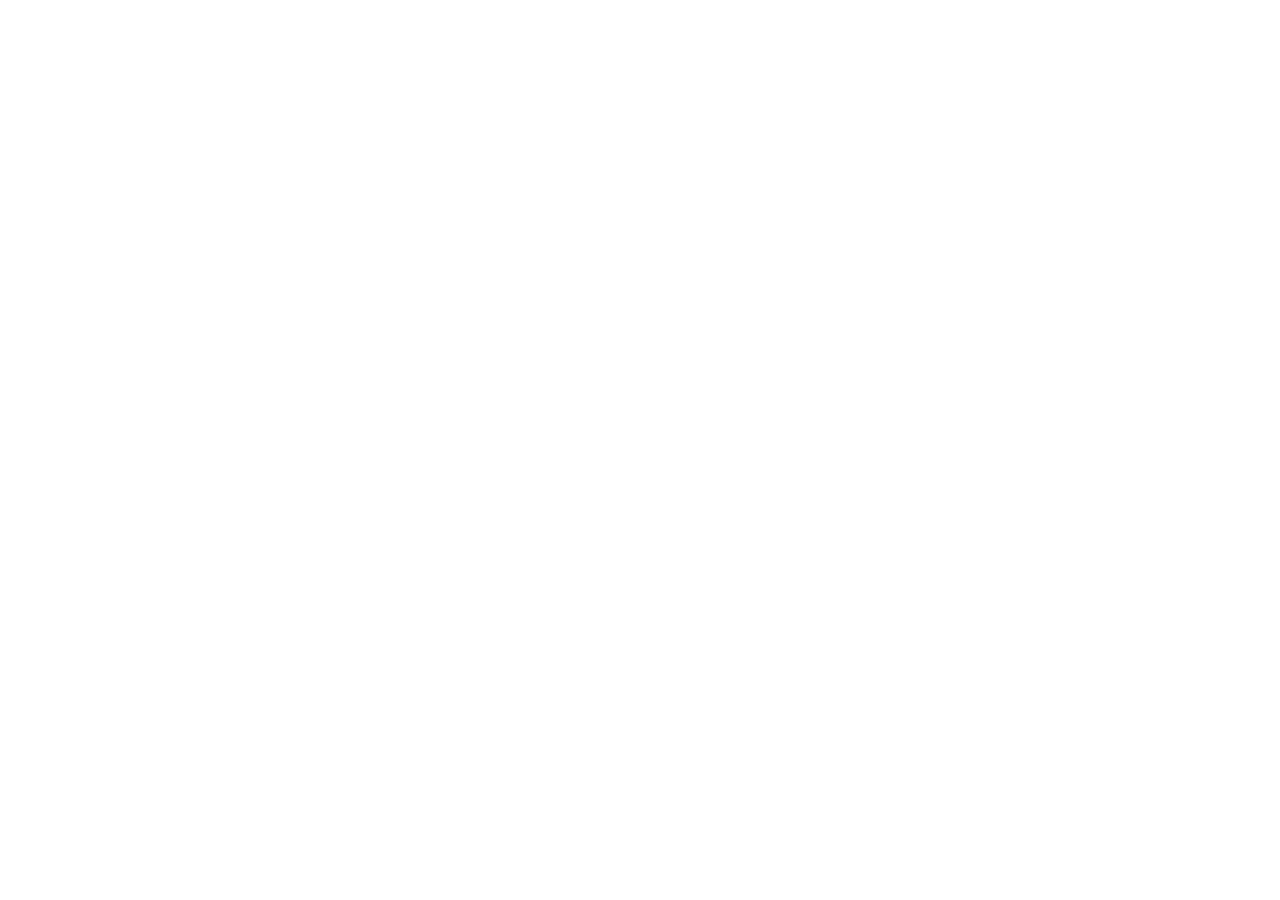
==== html/index.html @ 4d5a3b8a "Create Student Table" ====
<!DOCTYPE html>
<html lang="en">
<head>
    <meta charset="UTF-8">
    <meta name="viewport" content="width=device-width, initial-scale=1.0">
    <link rel="stylesheet" href="css/style.css">
    <title>Document</title>
</head>
<body>








    
  <script src="js/script.js"></script>  
</body>
</html>
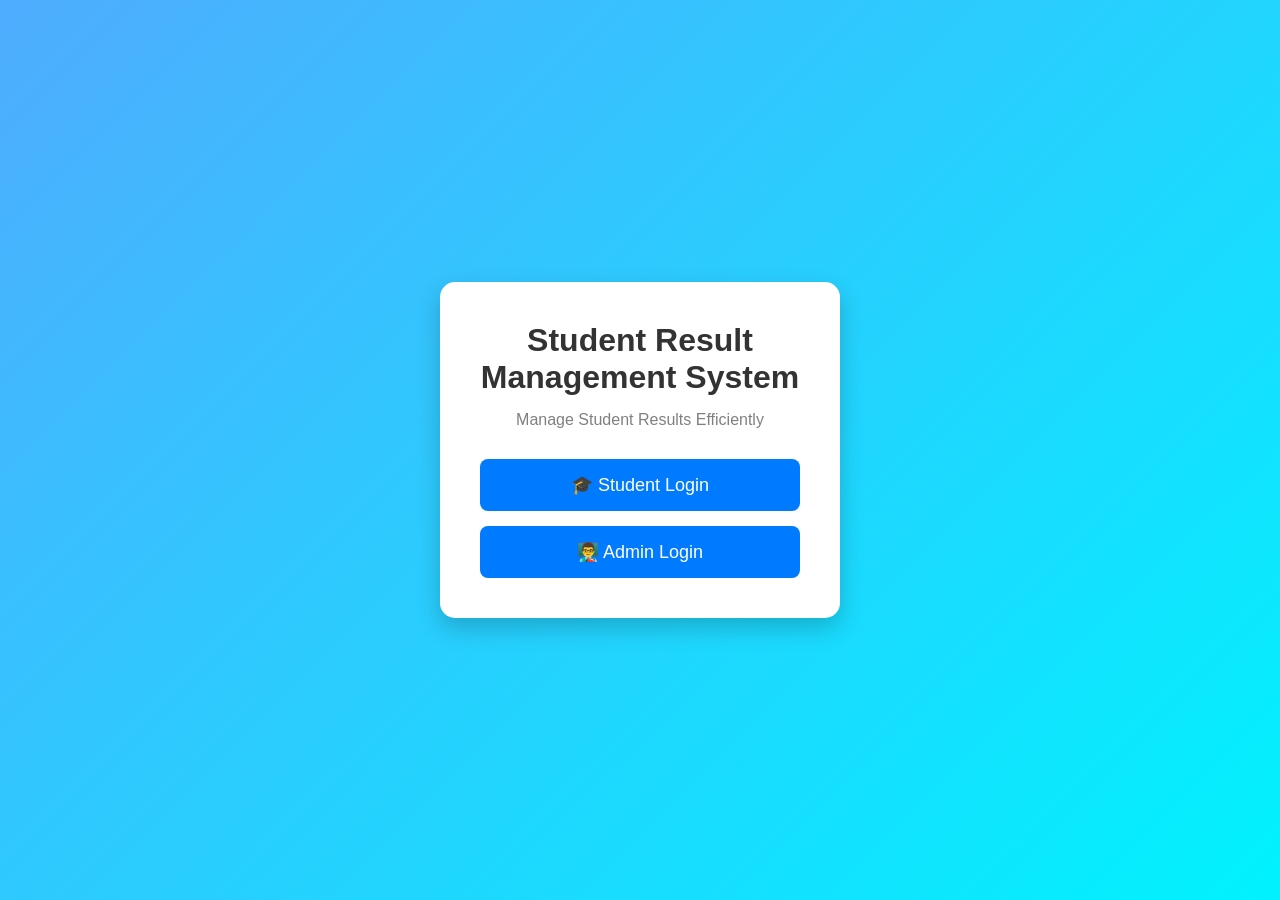
==== commit 2644b967: "Create Student Login Page" ====
--- a/html/index.html
+++ b/html/index.html
@@ -3,19 +3,26 @@
 <head>
     <meta charset="UTF-8">
     <meta name="viewport" content="width=device-width, initial-scale=1.0">
-    <link rel="stylesheet" href="css/style.css">
+    <link rel="stylesheet" href="/css/style.css">
     <title>Document</title>
 </head>
 <body>
+    <div class="container">
+        <h1>Student Result Management System</h1>
+        <p class="subtitle">
+            Manage Student Results Efficiently
+        </p>
+        <div class="buttons">
+            <a href="student-login.html" class="btn">
+                🎓 Student Login
+            </a>
+            <a href="admin-login.html" class="btn">
+                👨‍🏫 Admin Login
+            </a>
+        </div>
+    </div>
+    
 
-
-
-
-
-
-
-
-    
   <script src="js/script.js"></script>  
 </body>
 </html>
--- a/css/style.css
+++ b/css/style.css
@@ -0,0 +1,53 @@
+* {
+    margin: 0;
+    padding: 0;
+    box-sizing: border-box;
+}
+
+body {
+    font-family: Arial, sans-serif;
+    background: linear-gradient(135deg, #4facfe, #00f2fe);
+    height: 100vh;
+    display: flex;
+    justify-content: center;
+    align-items: center;
+}
+
+.container {
+    background: white;
+    padding: 40px;
+    border-radius: 15px;
+    text-align: center;
+    width: 400px;
+    box-shadow: 0 10px 25px rgba(0,0,0,0.2);
+}
+
+h1 {
+    color: #333;
+    margin-bottom: 15px;
+}
+
+.subtitle {
+    color: gray;
+    margin-bottom: 30px;
+}
+
+.buttons {
+    display: flex;
+    flex-direction: column;
+    gap: 15px;
+}
+
+.btn {
+    text-decoration: none;
+    background: #007BFF;
+    color: white;
+    padding: 15px;
+    border-radius: 8px;
+    font-size: 18px;
+    transition: 0.3s;
+}
+
+.btn:hover {
+    background: #0056b3;
+}
